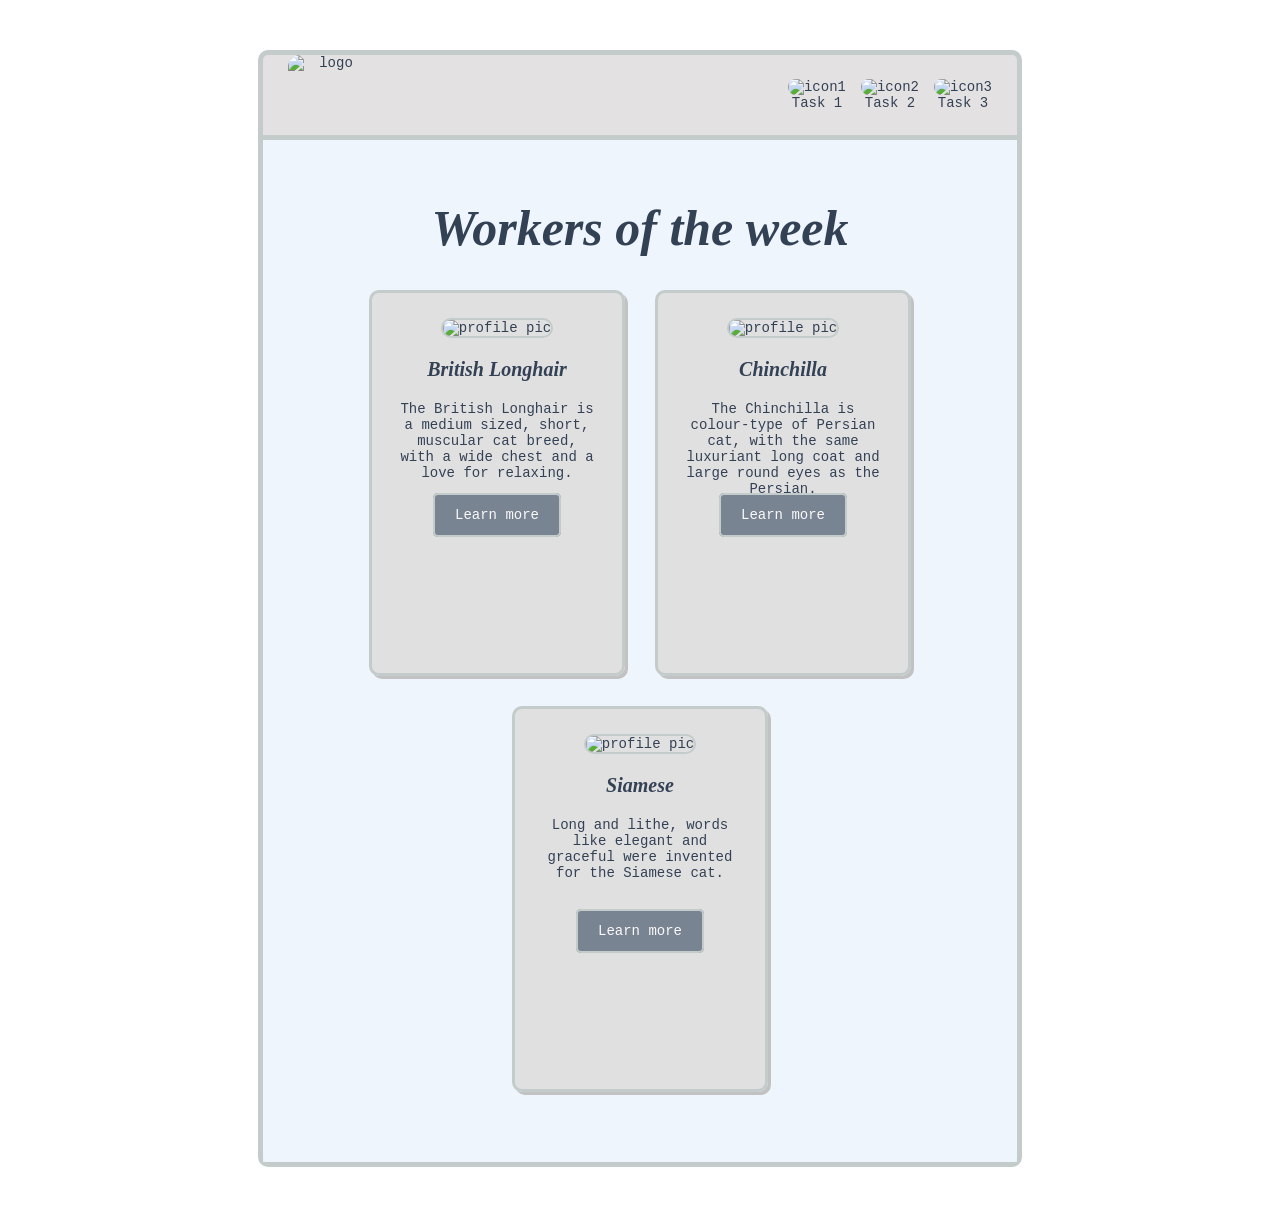
==== index.html @ 5f864161 "Add files via upload" ====
<!DOCTYPE html>
<html lang="en">
    <head>
        <meta charset="utf-8">
        <meta name="viewport" content="width=device-width, initial-scale=1.0">
        <link rel="stylesheet" href="styles.css">
        <title>Task 1</title>
    </head>
    <body>
        <div class="wrapper">
        <header class="navbar">
        <!--    <img class="logo" src="https://yt3.googleusercontent.com/gMY3pb3f4P0FMkY9ACIFmUS73_zPQ30FCscoewt6Rvz0Gn_WPSUlsgiEwmD0NXGrEoZUrlENXdc=s900-c-k-c0x00ffffff-no-rj" alt="logo"/> -->
            <img class="logo" src="https://static.vecteezy.com/system/resources/thumbnails/011/475/349/small/dog-and-cat-paws-with-sharp-claws-cute-animal-footprints-vector.jpg" alt="logo"/>
            <ul class="nav">
                <li><a href="index.html"><img src="https://i.pinimg.com/736x/23/98/2d/23982d96ef1c2014ec844bad455c77fe.jpg" alt="icon1"><br>Task 1</a></li>
                <li><a href="task2.html"><img src="https://i.pinimg.com/736x/91/49/fa/9149fa80ce30371f9f52179f4846e08a.jpg" alt="icon2"><br>Task 2</a></li>
                <li><a href="task3.html"><img src="https://i.pinimg.com/1200x/aa/2d/74/aa2d74892abfa54621668282e8702548.jpg" alt="icon3"><br>Task 3</a></li>
            </ul>
        </header>
        <div class="content"> 
            <h1>Workers of the week</h1>
        <div class="container">
            <div class="cards">  
                <img src="https://cat-king-cms-mooc.s3.ca-central-1.amazonaws.com/Picture16_9385fb9204.png" alt="profile pic">
                <h3>British Longhair</h3>
                <div class="textt"><p>The British Longhair is a medium sized, short, muscular cat breed, with a wide chest and a love for relaxing. </p></div>
                <br>
                <a class="btn" href="https://www.purina.co.uk/find-a-pet/cat-breeds/british-longhair">Learn more</a>
            </div>
            <div class="cards">  
                <img src="https://encrypted-tbn0.gstatic.com/images?q=tbn:ANd9GcTmx6CHQm1uhBcQETpDlK0yTPUgXRYX0vilUwmcdI9MffB40qa1XMrC-0Y&s=10" alt="profile pic">
                <h3>Chinchilla</h3>
                <div class="textt"><p>The Chinchilla is colour-type of Persian cat, with the same luxuriant long coat and large round eyes as the Persian. </p></div>
                <br>
                <a class="btn" href="https://www.purina.co.uk/find-a-pet/cat-breeds/chinchilla">Learn more</a>
            </div>  
            <div class="cards">  
                <img src="https://images.wagwalkingweb.com/media/daily_wag/blog_articles/hero/1678934108.5188236/everything-you-need-to-know-about-siamese-cats.png" alt="profile pic">
                <h3>Siamese</h3>
                <div class="textt"><p>Long and lithe, words like elegant and graceful were invented for the Siamese cat. </p></div>
                <br>
                <a class="btn" href="https://www.purina.co.uk/find-a-pet/cat-breeds/siamese">Learn more</a>
            </div>  
        </div>
        </div>
        </div>
    </body>
</html>
---- styles.css ----
body{
    background-image: url(https://i.pinimg.com/1200x/4c/0c/f9/4c0cf9f68e0848ad5076b6383f4ffc6b.jpg);
    text-align: center;
    color: #334155;
    font-family: monospace;
    font-size: 14px;
}
.wrapper{
    background-color: rgba(224, 222, 222, 0.9);
    margin: 50px 250px;
    padding: 0 25px 0;
    border: 5px solid rgb(195, 203, 203);
    border-radius:10px;
}
.navbar{
    display:flex;
    flex-direction: row;
    flex-wrap: wrap;
    justify-content: space-between;
    align-items: center;
}
.nav{
    display:flex;
    flex-direction: row;
    flex-wrap: wrap;
    gap:15px;
    list-style-type: none;
}
.nav img{
    width: 60px;
    height: 60px;
    border-radius: 12px;
}
.logo{
    width: 80px;
    height: 80px;
    border-radius: 12px;
}
.content{
    padding: 25px 25px 70px;
    background-color: rgba(240, 248, 255, 0.9);   
    margin: 0 -25px;
    border-top: 5px solid rgb(195, 203, 203);
}
.container{
    display: flex;
    flex-direction: row;
    flex-wrap: wrap;
    justify-content: center;
    align-items: center;
    gap: 30px;
}
.cards{
    background-color: rgba(224, 222, 222, 0.9);    
    padding: 25px;
    width: 200px;
    height: 330px;
    border: 3px solid rgb(195, 203, 203);
    border-radius: 10px;
    box-shadow: 3px 3px rgb(195, 194, 194);
}
.container img{
    width: 150px;
    height: 130px;
    border: 2px solid rgb(195, 203, 203);
    border-radius: 12px;
}
h1{
    font-size: 50px;
    font-style: italic;
    font-family: serif;
}
h3{
    font-size: 20px;
    font-style: italic;
    font-family: serif;
}
.textt{
    height:90px;
}
.btn{
    border: 2px solid rgb(195, 203, 203);
    border-radius: 5px;
    background-color: #798493;
    padding:12px 20px;
    width: 80px;
    height: 30px;
    color: rgb(251, 249, 249);
}
a{
    color: #334155;
    text-decoration: none;
}
a:hover{
    color:brown;
}
.cards a:hover{
    color:pink;
}
.cards:hover{
    transform: translateY(-8px);
    transition: transform 0.3s ease;
}
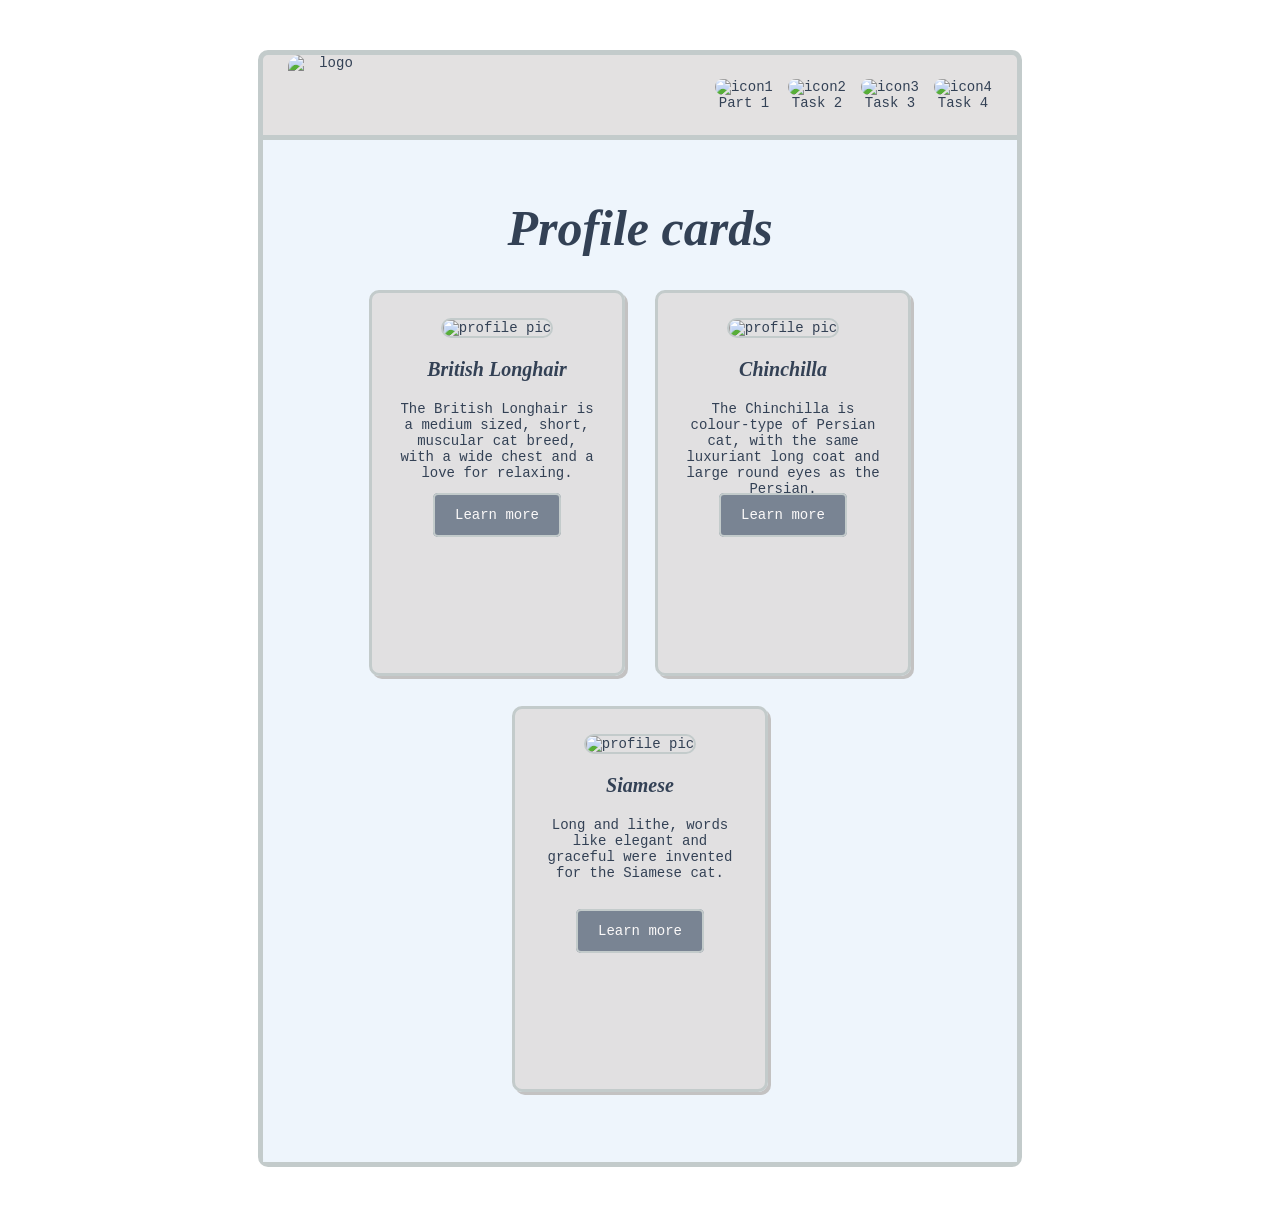
==== commit cfed9a2a: "Update index.html" ====
--- a/index.html
+++ b/index.html
@@ -4,7 +4,7 @@
         <meta charset="utf-8">
         <meta name="viewport" content="width=device-width, initial-scale=1.0">
         <link rel="stylesheet" href="styles.css">
-        <title>Task 1</title>
+        <title>Part 1</title>
     </head>
     <body>
         <div class="wrapper">
@@ -12,13 +12,14 @@
         <!--    <img class="logo" src="https://yt3.googleusercontent.com/gMY3pb3f4P0FMkY9ACIFmUS73_zPQ30FCscoewt6Rvz0Gn_WPSUlsgiEwmD0NXGrEoZUrlENXdc=s900-c-k-c0x00ffffff-no-rj" alt="logo"/> -->
             <img class="logo" src="https://static.vecteezy.com/system/resources/thumbnails/011/475/349/small/dog-and-cat-paws-with-sharp-claws-cute-animal-footprints-vector.jpg" alt="logo"/>
             <ul class="nav">
-                <li><a href="index.html"><img src="https://i.pinimg.com/736x/23/98/2d/23982d96ef1c2014ec844bad455c77fe.jpg" alt="icon1"><br>Task 1</a></li>
-                <li><a href="task2.html"><img src="https://i.pinimg.com/736x/91/49/fa/9149fa80ce30371f9f52179f4846e08a.jpg" alt="icon2"><br>Task 2</a></li>
-                <li><a href="task3.html"><img src="https://i.pinimg.com/1200x/aa/2d/74/aa2d74892abfa54621668282e8702548.jpg" alt="icon3"><br>Task 3</a></li>
+                <li><a href="index.html"><img src="https://i.pinimg.com/736x/23/98/2d/23982d96ef1c2014ec844bad455c77fe.jpg" alt="icon1"><br>Part 1</a></li>
+                <li><a href="task2.html"><img src="https://images.squarespace-cdn.com/content/v1/5452398fe4b08a9d2089dea2/1416677409025-X3R7EIEL6H6ETTO2KSKW/2014-10-22+16.33.50.jpg" alt="icon2"><br>Task 2</a></li>
+                <li><a href="task3.html"><img src="https://images.squarespace-cdn.com/content/v1/5452398fe4b08a9d2089dea2/1416678446155-CBQETGJOZVZOQA4FGKDI/2014-10-22+16.34.32.jpg" alt="icon3"><br>Task 3</a></li>
+                <li><a href="task4.html"><img src="https://i.pinimg.com/1200x/aa/2d/74/aa2d74892abfa54621668282e8702548.jpg" alt="icon4"><br>Task 4</a></li>
             </ul>
         </header>
         <div class="content"> 
-            <h1>Workers of the week</h1>
+            <h1>Profile cards</h1>
         <div class="container">
             <div class="cards">  
                 <img src="https://cat-king-cms-mooc.s3.ca-central-1.amazonaws.com/Picture16_9385fb9204.png" alt="profile pic">
@@ -45,4 +46,4 @@
         </div>
         </div>
     </body>
-</html>+</html>
